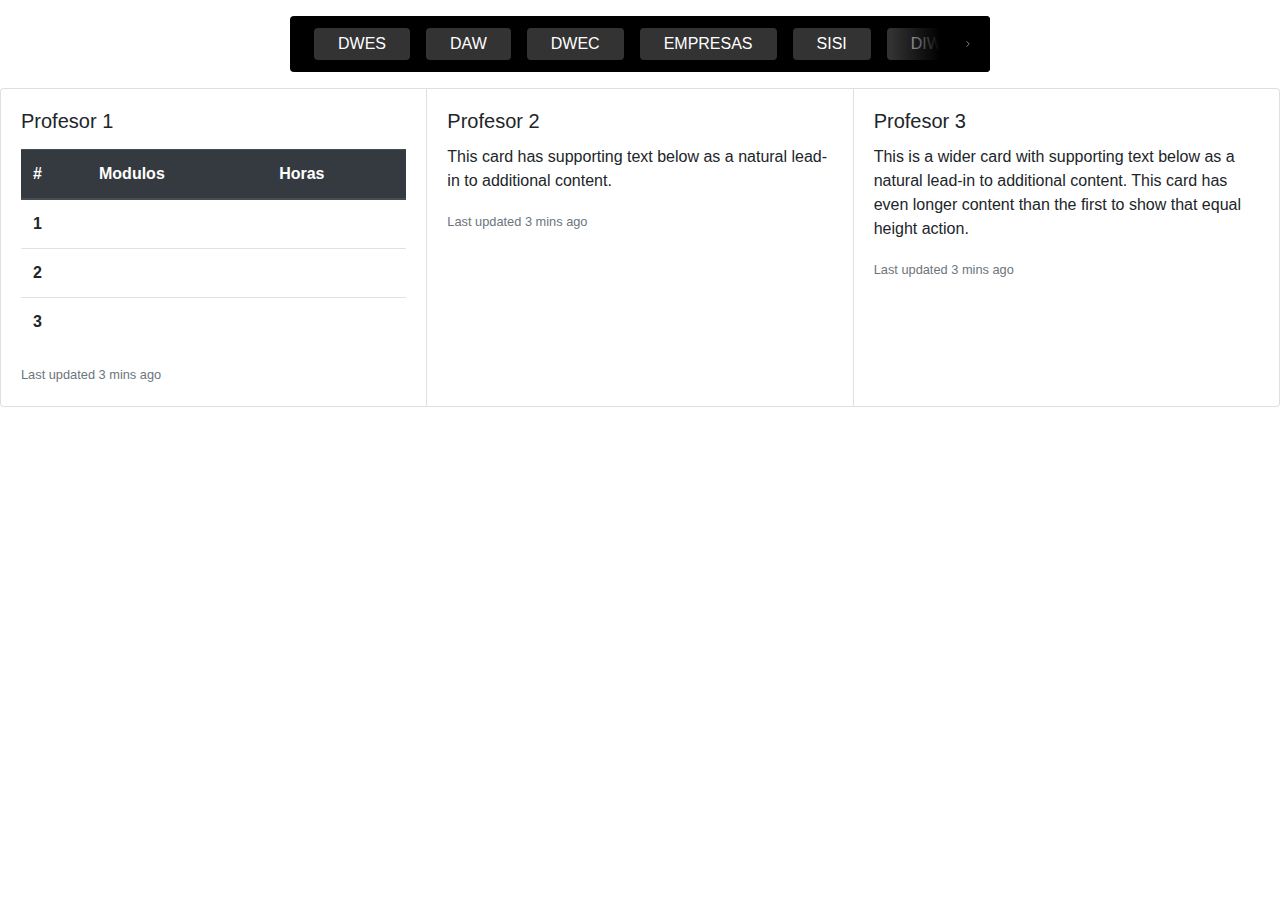
==== index.html @ c738d5b0 "Drag and Drop,navbar,horas y modulos genéricos hechos" ====
<!DOCTYPE html>
<html lang="en">
  <head>
    <meta charset="UTF-8" />
    <meta http-equiv="X-UA-Compatible" content="IE=edge" />
    <meta name="viewport" content="width=device-width, initial-scale=1.0" />
    <title>Document</title>
    <link rel="stylesheet" href="style.css" />
    <link rel="stylesheet" href="https://stackpath.bootstrapcdn.com/bootstrap/4.3.1/css/bootstrap.min.css"
    integrity="sha384-ggOyR0iXCbMQv3Xipma34MD+dH/1fQ784/j6cY/iJTQUOhcWr7x9JvoRxT2MZw1T" crossorigin="anonymous">
  </head>
  <body>
    <div class="scrollable-tabs-container">
      <div class="left-arrow">
        <svg
          xmlns="http://www.w3.org/2000/svg"
          fill="none"
          viewBox="0 0 24 24"
          stroke-width="1.5"
          stroke="currentColor"
          class="w-6 h-6"
        >
          <path
            stroke-linecap="round"
            stroke-linejoin="round"
            d="M15.75 19.5L8.25 12l7.5-7.5"
          />
        </svg>
      </div>

      <ul>
        <li>
         <!-- ondragstart: específico que debe suceder cuando se arrastra el elemento
              draggable:indico que el elemento se podra arrastrar--> 
          <a href="#" draggable="true" ondragstart="drag(event)" id="dwes" data-secret="17">DWES</a>
        </li>

        <li>
          <a href="#" draggable="true" ondragstart="drag(event)" id="daw">DAW</a>
        </li>

        <li>
          <a href="#" draggable="true" ondragstart="drag(event)" id="dwec">DWEC</a>
        </li>

        <li>
          <a href="#" draggable="true" ondragstart="drag(event)" id="empresas">EMPRESAS</a>
        </li>

        <li>
          <a href="#" draggable="true" ondragstart="drag(event)" id="sisi">SISI</a>
        </li>

        <li>
          <a href="#" draggable="true" ondragstart="drag(event)" id="diw">DIW</a>
        </li>

        <li>
          <a href="#" draggable="true" ondragstart="drag(event)" id="lm">LM</a>
        </li>

       </ul>

      <div class="right-arrow active">
        <svg
          xmlns="http://www.w3.org/2000/svg"
          fill="none"
          viewBox="0 0 24 24"
          stroke-width="1.5"
          stroke="currentColor"
          class="w-6 h-6"
        >
          <path
            stroke-linecap="round"
            stroke-linejoin="round"
            d="M8.25 4.5l7.5 7.5-7.5 7.5"
          />
        </svg>
      </div>
    </div>
    <div class="card-group">
      <div class="card">
        
        <div class="card-body">
          <h5 class="card-title">Profesor 1</h5>
          <p class="card-text"><table class="table">
            <thead class="thead-dark">
              <tr>
                <th scope="col">#</th>
                <th scope="col">Modulos</th>
                <th scope="col">Horas</th>
                
              </tr>
            </thead>
            <tbody>
              <tr>
                <th scope="row">1</th>
                <!--ondrop: especifico que sucede cuando se suelta in elemento arrastrado
                    ondragover: especifico donde se puede soltar los datos arrastrados-->
                <td class="box" id="0" ondrop="drop(event)" ondragover="allowDrop(event)"></td>
                <td id="columna2"></td>
                
              </tr>
              <tr>
                <th scope="row">2</th>
                <!--ondrop: especifico que sucede cuando se suelta in elemento arrastrado
                    ondragover: especifico donde se puede soltar los datos arrastrados-->
                <td class="box" id="1" ondrop="drop(event)" ondragover="allowDrop(event)"></td>
                <td></td>
                
              </tr>
              <tr>
                <th scope="row">3</th>
                <!--ondrop: especifico que sucede cuando se suelta in elemento arrastrado
                    ondragover: especifico donde se puede soltar los datos arrastrados-->
                <td class="box" id="2" ondrop="drop(event)" ondragover="allowDrop(event)"></td>
                <td></td>
                
              </tr>
            </tbody>
          </table>
          
          
          <p class="card-text"><small class="text-muted">Last updated 3 mins ago</small></p>
        </div>
      </div>
      <div class="card">
        
        <div class="card-body">
          <h5 class="card-title">Profesor 2</h5>
          <p class="card-text">This card has supporting text below as a natural lead-in to additional content.</p>
          <p class="card-text"><small class="text-muted">Last updated 3 mins ago</small></p>
        </div>
      </div>
      <div class="card">

        <div class="card-body">
          <h5 class="card-title">Profesor 3</h5>
          <p class="card-text">This is a wider card with supporting text below as a natural lead-in to additional content. This card has even longer content than the first to show that equal height action.</p>
          <p class="card-text"><small class="text-muted">Last updated 3 mins ago</small></p>
        </div>
      </div>
    </div>


    <script src="main.js"></script>
  </body>
</html>
---- style.css ----
.scrollable-tabs-container {
  font-family: "Roboto", sans-serif;
  background: #000;
  max-width: 700px;
  margin: 16px auto;
  border-radius: 4px;
  overflow: hidden;
  position: relative;
}

.scrollable-tabs-container svg {
  width: 24px;
  height: 24px;
  padding: 8px;
  cursor: pointer;
  color: #fff;
  border-radius: 50%;
  pointer-events: auto;
}

.scrollable-tabs-container ul {
  display: flex;
  gap: 16px;
  padding: 12px 24px;
  margin: 0;
  list-style: none;
  overflow-x: scroll;
  -ms-overflow-style: none;
  scrollbar-width: none;
  scroll-behavior: smooth;
}

.scrollable-tabs-container ul.dragging a {
  pointer-events: none;
}

.scrollable-tabs-container ul.dragging {
  scroll-behavior: auto;
}

.scrollable-tabs-container ul::-webkit-scrollbar {
  display: none;
}

.scrollable-tabs-container a {
  color: #fff;
  text-decoration: none;
  background: #333;
  padding: 4px 24px;
  display: inline-block;
  border-radius: 4px;
  user-select: none;
  white-space: nowrap;
}

.scrollable-tabs-container a.active {
  background: #fff;
  color: #000;
}

.scrollable-tabs-container .right-arrow,
.scrollable-tabs-container .left-arrow {
  position: absolute;
  height: 100%;
  width: 100px;
  top: 0;
  display: none;
  align-items: center;
  padding: 0 10px;
  pointer-events: none;
}

.scrollable-tabs-container .right-arrow.active,
.scrollable-tabs-container .left-arrow.active {
  display: flex;
}

.scrollable-tabs-container .right-arrow {
  right: 0;
  background: linear-gradient(to left, #000 50%, transparent);
  justify-content: flex-end;
}

.scrollable-tabs-container .left-arrow {
  background: linear-gradient(to right, #000 50%, transparent);
}

.scrollable-tabs-container svg:hover {
  background: #333;
}
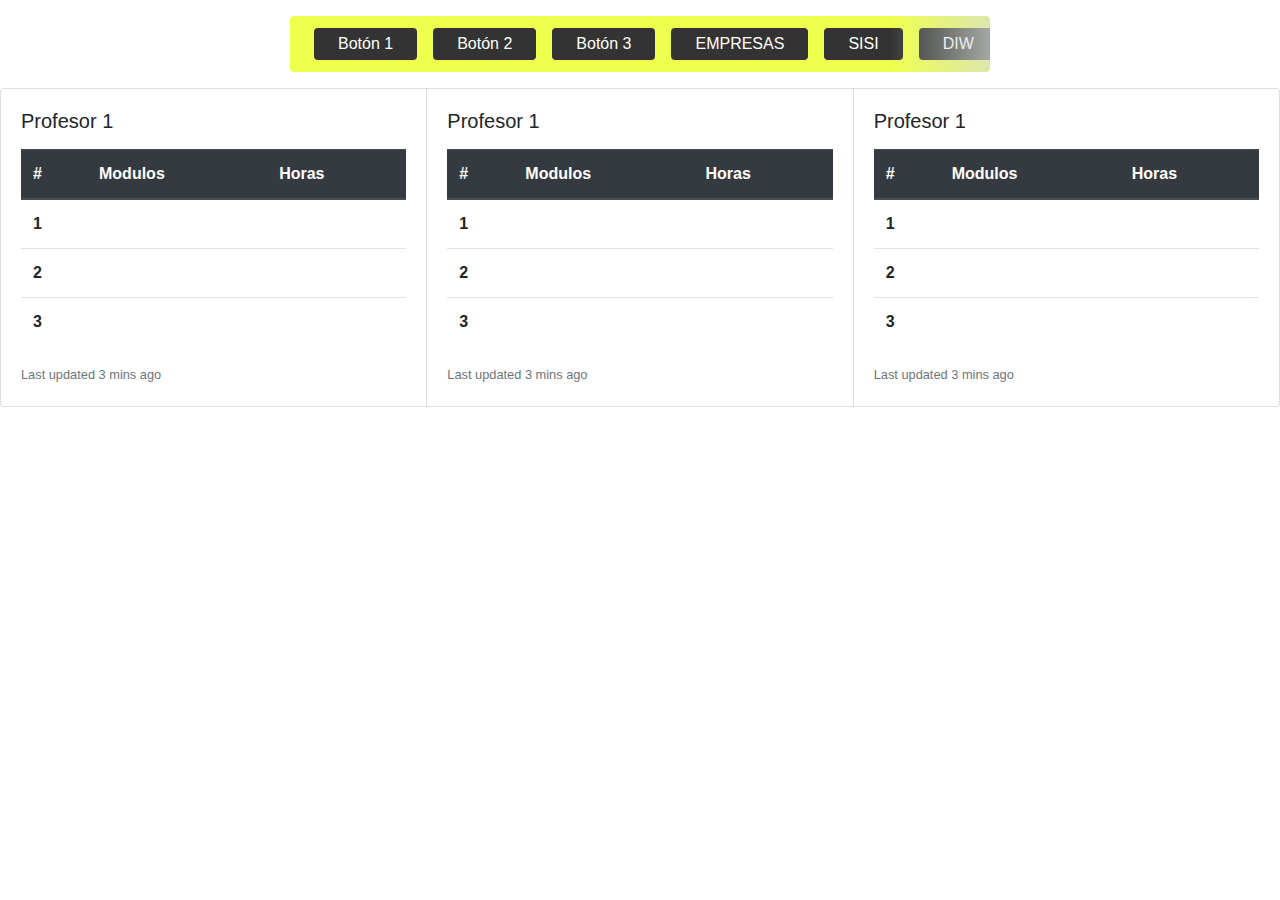
==== commit 4b586480: "intento" ====
--- a/index.html
+++ b/index.html
@@ -32,15 +32,15 @@
         <li>
          <!-- ondragstart: específico que debe suceder cuando se arrastra el elemento
               draggable:indico que el elemento se podra arrastrar--> 
-          <a href="#" draggable="true" ondragstart="drag(event)" id="dwes" data-secret="17">DWES</a>
-        </li>
-
-        <li>
-          <a href="#" draggable="true" ondragstart="drag(event)" id="daw">DAW</a>
-        </li>
-
-        <li>
-          <a href="#" draggable="true" ondragstart="drag(event)" id="dwec">DWEC</a>
+          <a href="#" class="draggable" id="btn1" draggable="true" ondragstart="drag(event)" data-secret="123">Botón 1</a>
+        </li>
+
+        <li>
+          <a href="#" class="draggable" id="btn2" draggable="true" ondragstart="drag(event)" data-secret="456">Botón 2</a>
+        </li>
+
+        <li>
+          <a href="#" class="draggable" id="btn3" draggable="true" ondragstart="drag(event)" data-secret="789">Botón 3</a>
         </li>
 
         <li>
@@ -97,24 +97,24 @@
                 <th scope="row">1</th>
                 <!--ondrop: especifico que sucede cuando se suelta in elemento arrastrado
                     ondragover: especifico donde se puede soltar los datos arrastrados-->
-                <td class="box" id="0" ondrop="drop(event)" ondragover="allowDrop(event)"></td>
-                <td id="columna2"></td>
+                    <td class="box" id="0" ondrop="drop(event)" ondragover="allowDrop(event)"></td>
+                    <td class="secret"></td>
                 
               </tr>
               <tr>
                 <th scope="row">2</th>
-                <!--ondrop: especifico que sucede cuando se suelta in elemento arrastrado
-                    ondragover: especifico donde se puede soltar los datos arrastrados-->
-                <td class="box" id="1" ondrop="drop(event)" ondragover="allowDrop(event)"></td>
-                <td></td>
+                <!--ondrop: especifico que sucede cuando se suelta un elemento arrastrado
+                    ondragover: especifico donde se puede soltar los datos arrastrados-->
+                    <td class="box" id="1" ondrop="drop(event)" ondragover="allowDrop(event)"></td>
+                    <td class="secret"></td>
                 
               </tr>
               <tr>
                 <th scope="row">3</th>
                 <!--ondrop: especifico que sucede cuando se suelta in elemento arrastrado
                     ondragover: especifico donde se puede soltar los datos arrastrados-->
-                <td class="box" id="2" ondrop="drop(event)" ondragover="allowDrop(event)"></td>
-                <td></td>
+                    <td class="box" id="2" ondrop="drop(event)" ondragover="allowDrop(event)"></td>
+                    <td class="secret"></td>
                 
               </tr>
             </tbody>
@@ -127,16 +127,90 @@
       <div class="card">
         
         <div class="card-body">
-          <h5 class="card-title">Profesor 2</h5>
-          <p class="card-text">This card has supporting text below as a natural lead-in to additional content.</p>
+          <h5 class="card-title">Profesor 1</h5>
+          <p class="card-text"><table class="table">
+            <thead class="thead-dark">
+              <tr>
+                <th scope="col">#</th>
+                <th scope="col">Modulos</th>
+                <th scope="col">Horas</th>
+                
+              </tr>
+            </thead>
+            <tbody>
+              <tr>
+                <th scope="row">1</th>
+                <!--ondrop: especifico que sucede cuando se suelta in elemento arrastrado
+                    ondragover: especifico donde se puede soltar los datos arrastrados-->
+                    <td class="box" id="3" ondrop="drop(event)" ondragover="allowDrop(event)"></td>
+                    <td class="secret"></td>
+                
+              </tr>
+              <tr>
+                <th scope="row">2</th>
+                <!--ondrop: especifico que sucede cuando se suelta in elemento arrastrado
+                    ondragover: especifico donde se puede soltar los datos arrastrados-->
+                    <td class="box" id="4" ondrop="drop(event)" ondragover="allowDrop(event)"></td>
+                    <td class="secret"></td>
+                
+              </tr>
+              <tr>
+                <th scope="row">3</th>
+                <!--ondrop: especifico que sucede cuando se suelta in elemento arrastrado
+                    ondragover: especifico donde se puede soltar los datos arrastrados-->
+                    <td class="box" id="5" ondrop="drop(event)" ondragover="allowDrop(event)"></td>
+                    <td class="secret"></td>
+                
+              </tr>
+            </tbody>
+          </table>
+          
+          
           <p class="card-text"><small class="text-muted">Last updated 3 mins ago</small></p>
         </div>
       </div>
       <div class="card">
-
+        
         <div class="card-body">
-          <h5 class="card-title">Profesor 3</h5>
-          <p class="card-text">This is a wider card with supporting text below as a natural lead-in to additional content. This card has even longer content than the first to show that equal height action.</p>
+          <h5 class="card-title">Profesor 1</h5>
+          <p class="card-text"><table class="table">
+            <thead class="thead-dark">
+              <tr>
+                <th scope="col">#</th>
+                <th scope="col">Modulos</th>
+                <th scope="col">Horas</th>
+                
+              </tr>
+            </thead>
+            <tbody>
+              <tr>
+                <th scope="row">1</th>
+                <!--ondrop: especifico que sucede cuando se suelta in elemento arrastrado
+                    ondragover: especifico donde se puede soltar los datos arrastrados-->
+                    <td class="box" id="6" ondrop="drop(event)" ondragover="allowDrop(event)"></td>
+                    <td class="secret"></td>
+                
+              </tr>
+              <tr>
+                <th scope="row">2</th>
+                <!--ondrop: especifico que sucede cuando se suelta in elemento arrastrado
+                    ondragover: especifico donde se puede soltar los datos arrastrados-->
+                    <td class="box" id="7" ondrop="drop(event)" ondragover="allowDrop(event)"></td>
+                    <td class="secret"></td>
+                
+              </tr>
+              <tr>
+                <th scope="row">3</th>
+                <!--ondrop: especifico que sucede cuando se suelta in elemento arrastrado
+                    ondragover: especifico donde se puede soltar los datos arrastrados-->
+                    <td class="box" id="8" ondrop="drop(event)" ondragover="allowDrop(event)"></td>
+                    <td class="secret"></td>
+                
+              </tr>
+            </tbody>
+          </table>
+          
+          
           <p class="card-text"><small class="text-muted">Last updated 3 mins ago</small></p>
         </div>
       </div>
--- a/style.css
+++ b/style.css
@@ -1,6 +1,6 @@
 .scrollable-tabs-container {
   font-family: "Roboto", sans-serif;
-  background: #000;
+  background: hsla(66, 100%, 50%, 0.696);
   max-width: 700px;
   margin: 16px auto;
   border-radius: 4px;
@@ -45,7 +45,7 @@
 .scrollable-tabs-container a {
   color: #fff;
   text-decoration: none;
-  background: #333;
+  background: #333333;
   padding: 4px 24px;
   display: inline-block;
   border-radius: 4px;
@@ -55,7 +55,7 @@
 
 .scrollable-tabs-container a.active {
   background: #fff;
-  color: #000;
+  color: hsla(66, 100%, 50%, 0.696);;
 }
 
 .scrollable-tabs-container .right-arrow,
@@ -77,14 +77,18 @@
 
 .scrollable-tabs-container .right-arrow {
   right: 0;
-  background: linear-gradient(to left, #000 50%, transparent);
+  background: linear-gradient(to left,hsla(120, 8%, 85%, 0.696), 50%, transparent);
   justify-content: flex-end;
 }
 
 .scrollable-tabs-container .left-arrow {
-  background: linear-gradient(to right, #000 50%, transparent);
+  background: linear-gradient(to right, hsla(180, 14%, 93%, 0.696), 50%, transparent);
 }
 
 .scrollable-tabs-container svg:hover {
-  background: #333;
+  background: hsla(108, 11%, 82%, 0.696);
 }
+.secret {
+  font-weight: bold;
+  color: red;
+}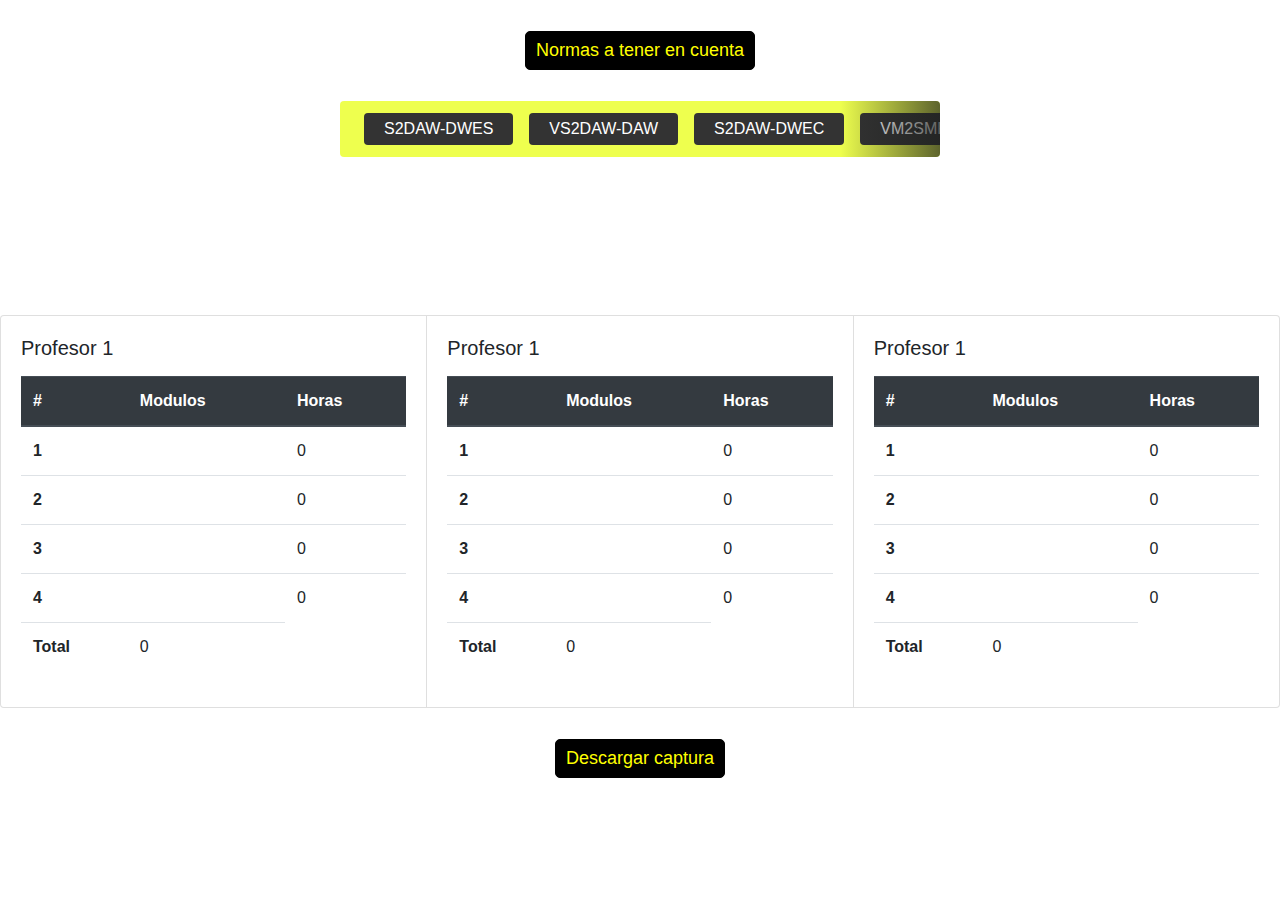
==== commit ea84dec6: "Finalizado el Proyecto" ====
--- a/index.html
+++ b/index.html
@@ -5,11 +5,35 @@
     <meta http-equiv="X-UA-Compatible" content="IE=edge" />
     <meta name="viewport" content="width=device-width, initial-scale=1.0" />
     <title>Document</title>
-    <link rel="stylesheet" href="style.css" />
+    <link rel="stylesheet" href="CSS/style.css" />
     <link rel="stylesheet" href="https://stackpath.bootstrapcdn.com/bootstrap/4.3.1/css/bootstrap.min.css"
     integrity="sha384-ggOyR0iXCbMQv3Xipma34MD+dH/1fQ784/j6cY/iJTQUOhcWr7x9JvoRxT2MZw1T" crossorigin="anonymous">
   </head>
   <body>
+     <!-- Normas-->
+  <div class="contenedor"><button class="captura"  id="myBtn">Normas a tener en cuenta</button></div>
+  <!-- PopUp normas -->
+  <div id="myModal" class="modal">
+    <!--  contenido -->
+    <div class="modal-content">
+      <span class="close">&times;</span>
+  <div class="modal-content">
+    <div class="modal-header">
+      
+      <h2>NORMAS A TENER EN CUENTA</h2>
+    </div>
+    <div class="modal-body">
+      <li>El profesor debe hacer 21 horas, al conseguirse, el resultado de horas saldrá en verde </li>
+      <li>No se pueden repetir módulos</li>
+      <li>Se le permiten a los profesores tener dos horas mas o dos menos, apareciendo en color naranja. De lo contrario saldrá en rojo</li>
+    </div>
+    <div class="modal-footer">
+      <h3>By Ezequiel Matías Arean Ferández</h3>
+    </div>
+  </div>
+    </div>
+  <!--Slider-->
+  </div>
     <div class="scrollable-tabs-container">
       <div class="left-arrow">
         <svg
@@ -32,33 +56,43 @@
         <li>
          <!-- ondragstart: específico que debe suceder cuando se arrastra el elemento
               draggable:indico que el elemento se podra arrastrar--> 
-          <a href="#" class="draggable" id="btn1" draggable="true" ondragstart="drag(event)" data-secret="123">Botón 1</a>
-        </li>
-
-        <li>
-          <a href="#" class="draggable" id="btn2" draggable="true" ondragstart="drag(event)" data-secret="456">Botón 2</a>
-        </li>
-
-        <li>
-          <a href="#" class="draggable" id="btn3" draggable="true" ondragstart="drag(event)" data-secret="789">Botón 3</a>
-        </li>
-
-        <li>
-          <a href="#" draggable="true" ondragstart="drag(event)" id="empresas">EMPRESAS</a>
-        </li>
-
-        <li>
-          <a href="#" draggable="true" ondragstart="drag(event)" id="sisi">SISI</a>
-        </li>
-
-        <li>
-          <a href="#" draggable="true" ondragstart="drag(event)" id="diw">DIW</a>
-        </li>
-
-        <li>
-          <a href="#" draggable="true" ondragstart="drag(event)" id="lm">LM</a>
-        </li>
-
+          <a href="#" class="draggable" id="btn1" draggable="true" ondragstart="drag(event)" data-secret="9">S2DAW-DWES</a>
+        </li>
+
+        <li>
+          <a href="#" class="draggable" id="btn2" draggable="true" ondragstart="drag(event)" data-secret="5">VS2DAW-DAW</a>
+        </li>
+
+        <li>
+          <a href="#" class="draggable" id="btn3" draggable="true" ondragstart="drag(event)" data-secret="7">S2DAW-DWEC</a>
+        </li>
+        <li>
+          <a href="#" class="draggable" id="btn4" draggable="true" ondragstart="drag(event)" data-secret="2">VM2SMR-FCT-2</a>
+        </li>
+        <li>
+          <a href="#" class="draggable" id="btn5" draggable="true" ondragstart="drag(event)" data-secret="6">S1DAW-SISI</a>
+        </li>
+        <li>
+          <a href="#" class="draggable" id="btn6" draggable="true" ondragstart="drag(event)"  data-secret="6">VS2DAW-DIW</a>
+        </li>
+        <li>
+          <a href="#" class="draggable" id="btn7" draggable="true" ondragstart="drag(event)" data-secret="4">S1DAW-LMSG</a>
+        </li>
+        <li>
+          <a href="#" class="draggable" id="btn8" draggable="true" ondragstart="drag(event)" data-secret="3">S1DAM-ENDE</a>
+        </li>
+        <li>
+          <a href="#" class="draggable" id="btn9" draggable="true" ondragstart="drag(event)" data-secret="6">S1DAM-PROG</a>
+        </li>
+        <li>
+          <a href="#" class="draggable" id="btn10" draggable="true" ondragstart="drag(event)" data-secret="2">S2DAM-FCT-1</a>
+        </li>
+        <li>
+          <a href="#" class="draggable" id="btn11" draggable="true" ondragstart="drag(event)" data-secret="3">Videojuegos-PMV</a>
+        </li>
+
+
+        
        </ul>
 
       <div class="right-arrow active">
@@ -78,6 +112,7 @@
         </svg>
       </div>
     </div>
+    <canvas  id="canvas"></canvas>
     <div class="card-group">
       <div class="card">
         
@@ -92,13 +127,13 @@
                 
               </tr>
             </thead>
-            <tbody>
+            <tbody class="padre-secret-number">
               <tr>
                 <th scope="row">1</th>
                 <!--ondrop: especifico que sucede cuando se suelta in elemento arrastrado
                     ondragover: especifico donde se puede soltar los datos arrastrados-->
                     <td class="box" id="0" ondrop="drop(event)" ondragover="allowDrop(event)"></td>
-                    <td class="secret"></td>
+                    <td class="secret-number" >0</td>
                 
               </tr>
               <tr>
@@ -106,7 +141,7 @@
                 <!--ondrop: especifico que sucede cuando se suelta un elemento arrastrado
                     ondragover: especifico donde se puede soltar los datos arrastrados-->
                     <td class="box" id="1" ondrop="drop(event)" ondragover="allowDrop(event)"></td>
-                    <td class="secret"></td>
+                    <td class="secret-number" >0</td>
                 
               </tr>
               <tr>
@@ -114,14 +149,26 @@
                 <!--ondrop: especifico que sucede cuando se suelta in elemento arrastrado
                     ondragover: especifico donde se puede soltar los datos arrastrados-->
                     <td class="box" id="2" ondrop="drop(event)" ondragover="allowDrop(event)"></td>
-                    <td class="secret"></td>
-                
+                    <td class="secret-number" >0</td>
+                
+              </tr>
+              <tr>
+                <th scope="row">4</th>
+                <!--ondrop: especifico que sucede cuando se suelta in elemento arrastrado
+                    ondragover: especifico donde se puede soltar los datos arrastrados-->
+                    <td class="box" id="3" ondrop="drop(event)" ondragover="allowDrop(event)"></td>
+                    <td class="secret-number" >0</td>
+                
+              </tr>
+              <tr>
+                <th scope="row">Total</th>
+                <td class="total">0</td>
               </tr>
             </tbody>
           </table>
           
           
-          <p class="card-text"><small class="text-muted">Last updated 3 mins ago</small></p>
+          
         </div>
       </div>
       <div class="card">
@@ -137,36 +184,48 @@
                 
               </tr>
             </thead>
-            <tbody>
+            <tbody class="padre-secret-number">
               <tr>
                 <th scope="row">1</th>
                 <!--ondrop: especifico que sucede cuando se suelta in elemento arrastrado
                     ondragover: especifico donde se puede soltar los datos arrastrados-->
-                    <td class="box" id="3" ondrop="drop(event)" ondragover="allowDrop(event)"></td>
-                    <td class="secret"></td>
+                    <td class="box" id="4" ondrop="drop(event)" ondragover="allowDrop(event)"></td>
+                    <td class="secret-number">0</td>
                 
               </tr>
               <tr>
                 <th scope="row">2</th>
                 <!--ondrop: especifico que sucede cuando se suelta in elemento arrastrado
                     ondragover: especifico donde se puede soltar los datos arrastrados-->
-                    <td class="box" id="4" ondrop="drop(event)" ondragover="allowDrop(event)"></td>
-                    <td class="secret"></td>
+                    <td class="box" id="5" ondrop="drop(event)" ondragover="allowDrop(event)"></td>
+                    <td class="secret-number">0</td>
                 
               </tr>
               <tr>
                 <th scope="row">3</th>
                 <!--ondrop: especifico que sucede cuando se suelta in elemento arrastrado
                     ondragover: especifico donde se puede soltar los datos arrastrados-->
-                    <td class="box" id="5" ondrop="drop(event)" ondragover="allowDrop(event)"></td>
-                    <td class="secret"></td>
-                
+                    <td class="box" id="6" ondrop="drop(event)" ondragover="allowDrop(event)"></td>
+                    <td class="secret-number">0</td>
+                
+              </tr>
+              <tr>
+                <th scope="row">4</th>
+                <!--ondrop: especifico que sucede cuando se suelta in elemento arrastrado
+                    ondragover: especifico donde se puede soltar los datos arrastrados-->
+                    <td class="box" id="7" ondrop="drop(event)" ondragover="allowDrop(event)"></td>
+                    <td class="secret-number" >0</td>
+                
+              </tr>
+              <tr>
+                <th scope="row">Total</th>
+                <td class="total">0</td>
               </tr>
             </tbody>
           </table>
           
           
-          <p class="card-text"><small class="text-muted">Last updated 3 mins ago</small></p>
+          
         </div>
       </div>
       <div class="card">
@@ -182,41 +241,54 @@
                 
               </tr>
             </thead>
-            <tbody>
+            <tbody class="padre-secret-number">
               <tr>
                 <th scope="row">1</th>
                 <!--ondrop: especifico que sucede cuando se suelta in elemento arrastrado
                     ondragover: especifico donde se puede soltar los datos arrastrados-->
-                    <td class="box" id="6" ondrop="drop(event)" ondragover="allowDrop(event)"></td>
-                    <td class="secret"></td>
+                    <td class="box" id="8" ondrop="drop(event)" ondragover="allowDrop(event)"></td>
+                    <td class="secret-number">0</td>
                 
               </tr>
               <tr>
                 <th scope="row">2</th>
                 <!--ondrop: especifico que sucede cuando se suelta in elemento arrastrado
                     ondragover: especifico donde se puede soltar los datos arrastrados-->
-                    <td class="box" id="7" ondrop="drop(event)" ondragover="allowDrop(event)"></td>
-                    <td class="secret"></td>
+                    <td class="box" id="9" ondrop="drop(event)" ondragover="allowDrop(event)"></td>
+                    <td class="secret-number">0</td>
                 
               </tr>
               <tr>
                 <th scope="row">3</th>
                 <!--ondrop: especifico que sucede cuando se suelta in elemento arrastrado
                     ondragover: especifico donde se puede soltar los datos arrastrados-->
-                    <td class="box" id="8" ondrop="drop(event)" ondragover="allowDrop(event)"></td>
-                    <td class="secret"></td>
-                
+                    <td class="box" id="10" ondrop="drop(event)" ondragover="allowDrop(event)"></td>
+                    <td class="secret-number">0</td>
+                
+              </tr>
+              <tr>
+                <th scope="row">4</th>
+                <!--ondrop: especifico que sucede cuando se suelta in elemento arrastrado
+                    ondragover: especifico donde se puede soltar los datos arrastrados-->
+                    <td class="box" id="11" ondrop="drop(event)" ondragover="allowDrop(event)"></td>
+                    <td class="secret-number" >0</td>
+                
+              </tr>
+              <tr>
+                <th scope="row">Total</th>
+                <td class="total">0</td>
               </tr>
             </tbody>
           </table>
           
           
-          <p class="card-text"><small class="text-muted">Last updated 3 mins ago</small></p>
+          
         </div>
       </div>
     </div>
-
+    <div class="contenedor"> <button class="captura" onclick="capturarImagen()">Descargar captura</button></div>
 
     <script src="main.js"></script>
+    <script src="https://html2canvas.hertzen.com/dist/html2canvas.min.js"></script>
   </body>
 </html>
--- a/CSS/style.css
+++ b/CSS/style.css
@@ -0,0 +1,191 @@
+/* Modal Header */
+.modal-header {
+  padding: 2px 50px;
+  background-color: #d5cb14;
+  color: white;
+}
+.green{
+  color: green;
+}
+
+/* Modal Body */
+.modal-body {padding: 2px 1px;}
+
+/* Modal Footer */
+.modal-footer {
+  padding: 8px 52px;
+  background-color: #d5cb14;
+  color: white;
+}
+
+/* Modal Content */
+.modal-content {
+  position: relative;
+  background-color: #fefefe;
+  margin: auto;
+  padding: 0px 80px;
+  border: 1px solid #888;
+  width: 50px;
+  box-shadow: 0 4px 8px 0 rgba(0,0,0,0.2),0 6px 20px 0 rgba(0,0,0,0.19);
+  animation-name: animatetop;
+  animation-duration: 0.5s
+}
+
+/* Add Animation */
+@keyframes animatetop {
+  from {top: -200px; opacity: 0}
+  to {top: 0; opacity: 1}
+}
+
+.cuadro-informativo {
+  background-color: rgb(239, 239, 8);
+  border: 1px solid black;
+  border-radius: 5px;
+  padding: 20px;
+  max-width: 600px;
+  margin: 50px auto; /* Ajusta el valor para establecer la distancia desde la parte superior */
+  box-sizing: border-box;
+  position: relative; /* Agrega posición relativa para posicionar el botón */
+}
+
+.cuadro-informativo .boton {
+  position: absolute;
+  bottom: 10px; /* Ajusta el valor para establecer la distancia desde la parte inferior */
+  left: 50%;
+  transform: translateX(-50%); /* Centra horizontalmente el botón */
+  background-color: transparent;
+  border-radius: 5px;
+  color: black;
+  width: 200px;
+  height: 50px;
+}
+
+
+
+
+.cuadro-informativo h2 {
+  color: black;
+}
+
+.cuadro-informativo p {
+  color: black;
+}
+
+.cuadro-informativo ul {
+  color: black;
+  margin-top: 10px;
+  padding-left: 20px;
+}
+
+.cuadro-informativo li {
+  list-style: disc;
+}
+
+
+.scrollable-tabs-container {
+  font-family: "Roboto", sans-serif;
+  background: hsla(66, 100%, 50%, 0.696);
+  max-width: 600px;
+  margin: 1px auto;
+  border-radius: 4px;
+  overflow: hidden;
+  position: relative;
+  
+}
+
+.scrollable-tabs-container svg {
+  width: 24px;
+  height: 24px;
+  padding: 8px;
+  
+  cursor: pointer;
+  color: #000000;
+  border-radius: 50%;
+  pointer-events: auto;
+}
+
+.scrollable-tabs-container ul {
+  display: flex;
+  gap: 16px;
+  padding: 12px 24px;
+  margin: 0;
+  list-style: none;
+  overflow-x: scroll;
+  -ms-overflow-style: none;
+  scrollbar-width: none;
+  scroll-behavior: smooth;
+}
+
+.scrollable-tabs-container ul.dragging a {
+  pointer-events: none;
+}
+
+.scrollable-tabs-container ul.dragging {
+  scroll-behavior: auto;
+}
+
+.scrollable-tabs-container ul::-webkit-scrollbar {
+  display: none;
+}
+
+.scrollable-tabs-container a {
+  color: #ffffff;
+  text-decoration: none;
+  background: #333333;
+  padding: 4px 20px;
+  display: inline-block;
+  border-radius: 4px;
+  user-select: none;
+  white-space: nowrap;
+}
+
+.scrollable-tabs-container a.active {
+  background: #fff;
+  color: hsla(66, 100%, 50%, 0.696);;
+}
+
+.scrollable-tabs-container .right-arrow,
+.scrollable-tabs-container .left-arrow {
+  position: absolute;
+  height: 100%;
+  width: 100px;
+  top: 0;
+  display: none;
+  align-items: center;
+  padding: 0 10px;
+  pointer-events: none;
+}
+
+.scrollable-tabs-container .right-arrow.active,
+.scrollable-tabs-container .left-arrow.active {
+  display: flex;
+}
+
+.scrollable-tabs-container .right-arrow {
+  right: 0;
+  background: linear-gradient(to left,hsla(120, 3%, 12%, 0.696), 50%, transparent);
+  justify-content: flex-end;
+}
+
+.scrollable-tabs-container .left-arrow {
+  background: linear-gradient(to right, hsla(120, 3%, 12%, 0.696), 50%, transparent);
+}
+
+.scrollable-tabs-container svg:hover {
+  background: hsla(108, 11%, 82%, 0.696);
+}
+
+.contenedor{
+  display: flex;
+  justify-content: center;
+  align-items: center;
+  height: 100px;
+}
+.captura {
+  background-color: black;
+  color: yellow;
+  border: 1px solid black;
+  border-radius: 5px;
+  padding: 5px 10px;
+  font-size: 18px;
+}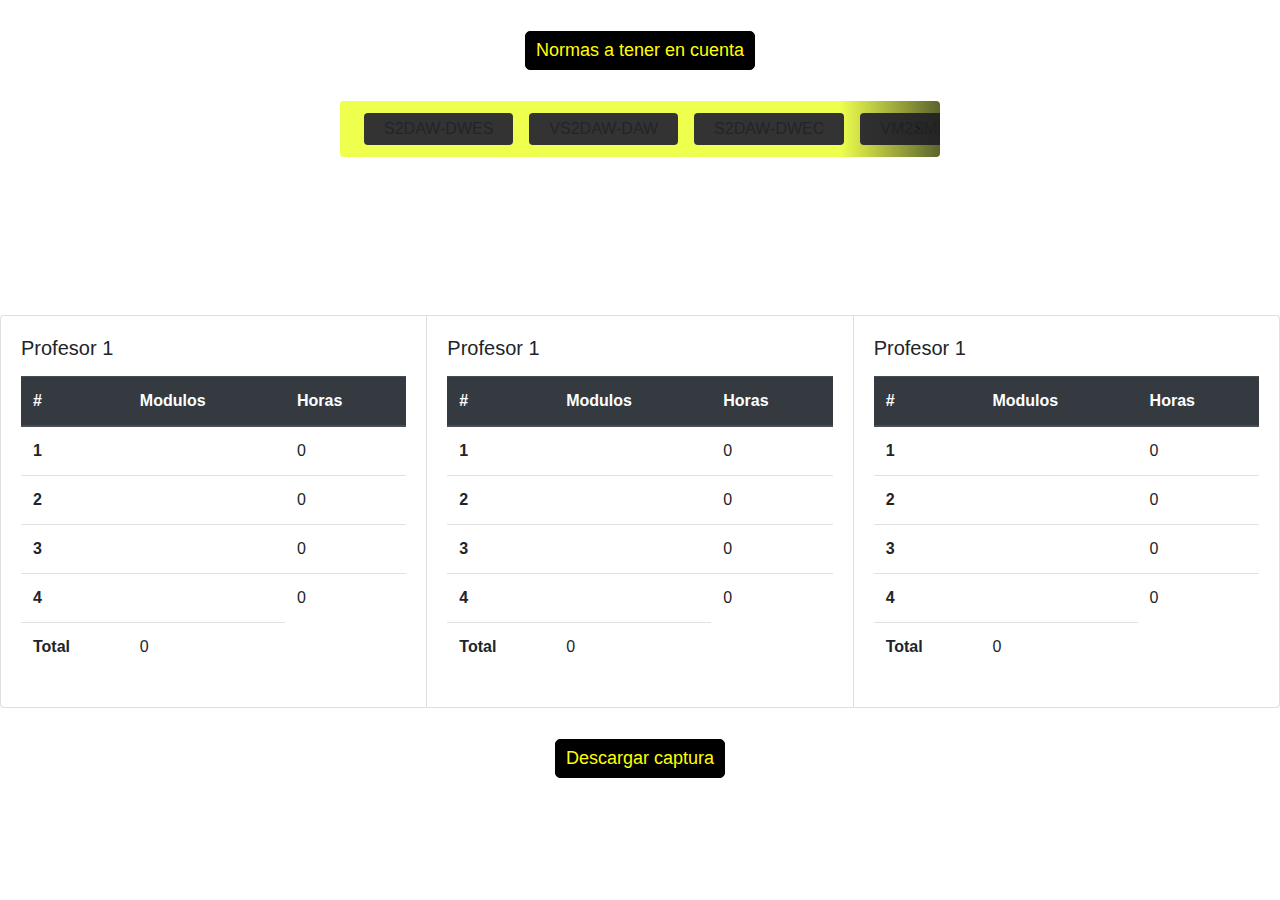
==== commit a50f09ab: "Merge branch 'master' of https://github.com/ZequiAF/Reparto-M-dulos" ====
--- a/index.html
+++ b/index.html
@@ -56,39 +56,39 @@
         <li>
          <!-- ondragstart: específico que debe suceder cuando se arrastra el elemento
               draggable:indico que el elemento se podra arrastrar--> 
-          <a href="#" class="draggable" id="btn1" draggable="true" ondragstart="drag(event)" data-secret="9">S2DAW-DWES</a>
-        </li>
-
-        <li>
-          <a href="#" class="draggable" id="btn2" draggable="true" ondragstart="drag(event)" data-secret="5">VS2DAW-DAW</a>
-        </li>
-
-        <li>
-          <a href="#" class="draggable" id="btn3" draggable="true" ondragstart="drag(event)" data-secret="7">S2DAW-DWEC</a>
-        </li>
-        <li>
-          <a href="#" class="draggable" id="btn4" draggable="true" ondragstart="drag(event)" data-secret="2">VM2SMR-FCT-2</a>
-        </li>
-        <li>
-          <a href="#" class="draggable" id="btn5" draggable="true" ondragstart="drag(event)" data-secret="6">S1DAW-SISI</a>
-        </li>
-        <li>
-          <a href="#" class="draggable" id="btn6" draggable="true" ondragstart="drag(event)"  data-secret="6">VS2DAW-DIW</a>
-        </li>
-        <li>
-          <a href="#" class="draggable" id="btn7" draggable="true" ondragstart="drag(event)" data-secret="4">S1DAW-LMSG</a>
-        </li>
-        <li>
-          <a href="#" class="draggable" id="btn8" draggable="true" ondragstart="drag(event)" data-secret="3">S1DAM-ENDE</a>
-        </li>
-        <li>
-          <a href="#" class="draggable" id="btn9" draggable="true" ondragstart="drag(event)" data-secret="6">S1DAM-PROG</a>
-        </li>
-        <li>
-          <a href="#" class="draggable" id="btn10" draggable="true" ondragstart="drag(event)" data-secret="2">S2DAM-FCT-1</a>
-        </li>
-        <li>
-          <a href="#" class="draggable" id="btn11" draggable="true" ondragstart="drag(event)" data-secret="3">Videojuegos-PMV</a>
+          <a class="draggable" id="btn1" draggable="true" ondragstart="drag(event)" data-secret="9">S2DAW-DWES</a>
+        </li>
+
+        <li>
+          <a class="draggable" id="btn2" draggable="true" ondragstart="drag(event)" data-secret="5">VS2DAW-DAW</a>
+        </li>
+
+        <li>
+          <a class="draggable" id="btn3" draggable="true" ondragstart="drag(event)" data-secret="7">S2DAW-DWEC</a>
+        </li>
+        <li>
+          <a class="draggable" id="btn4" draggable="true" ondragstart="drag(event)" data-secret="2">VM2SMR-FCT-2</a>
+        </li>
+        <li>
+          <a class="draggable" id="btn5" draggable="true" ondragstart="drag(event)" data-secret="6">S1DAW-SISI</a>
+        </li>
+        <li>
+          <a class="draggable" id="btn6" draggable="true" ondragstart="drag(event)"  data-secret="6">VS2DAW-DIW</a>
+        </li>
+        <li>
+          <a class="draggable" id="btn7" draggable="true" ondragstart="drag(event)" data-secret="4">S1DAW-LMSG</a>
+        </li>
+        <li>
+          <a class="draggable" id="btn8" draggable="true" ondragstart="drag(event)" data-secret="3">S1DAM-ENDE</a>
+        </li>
+        <li>
+          <a class="draggable" id="btn9" draggable="true" ondragstart="drag(event)" data-secret="6">S1DAM-PROG</a>
+        </li>
+        <li>
+          <a class="draggable" id="btn10" draggable="true" ondragstart="drag(event)" data-secret="2">S2DAM-FCT-1</a>
+        </li>
+        <li>
+          <a class="draggable" id="btn11" draggable="true" ondragstart="drag(event)" data-secret="3">Videojuegos-PMV</a>
         </li>
 
 
